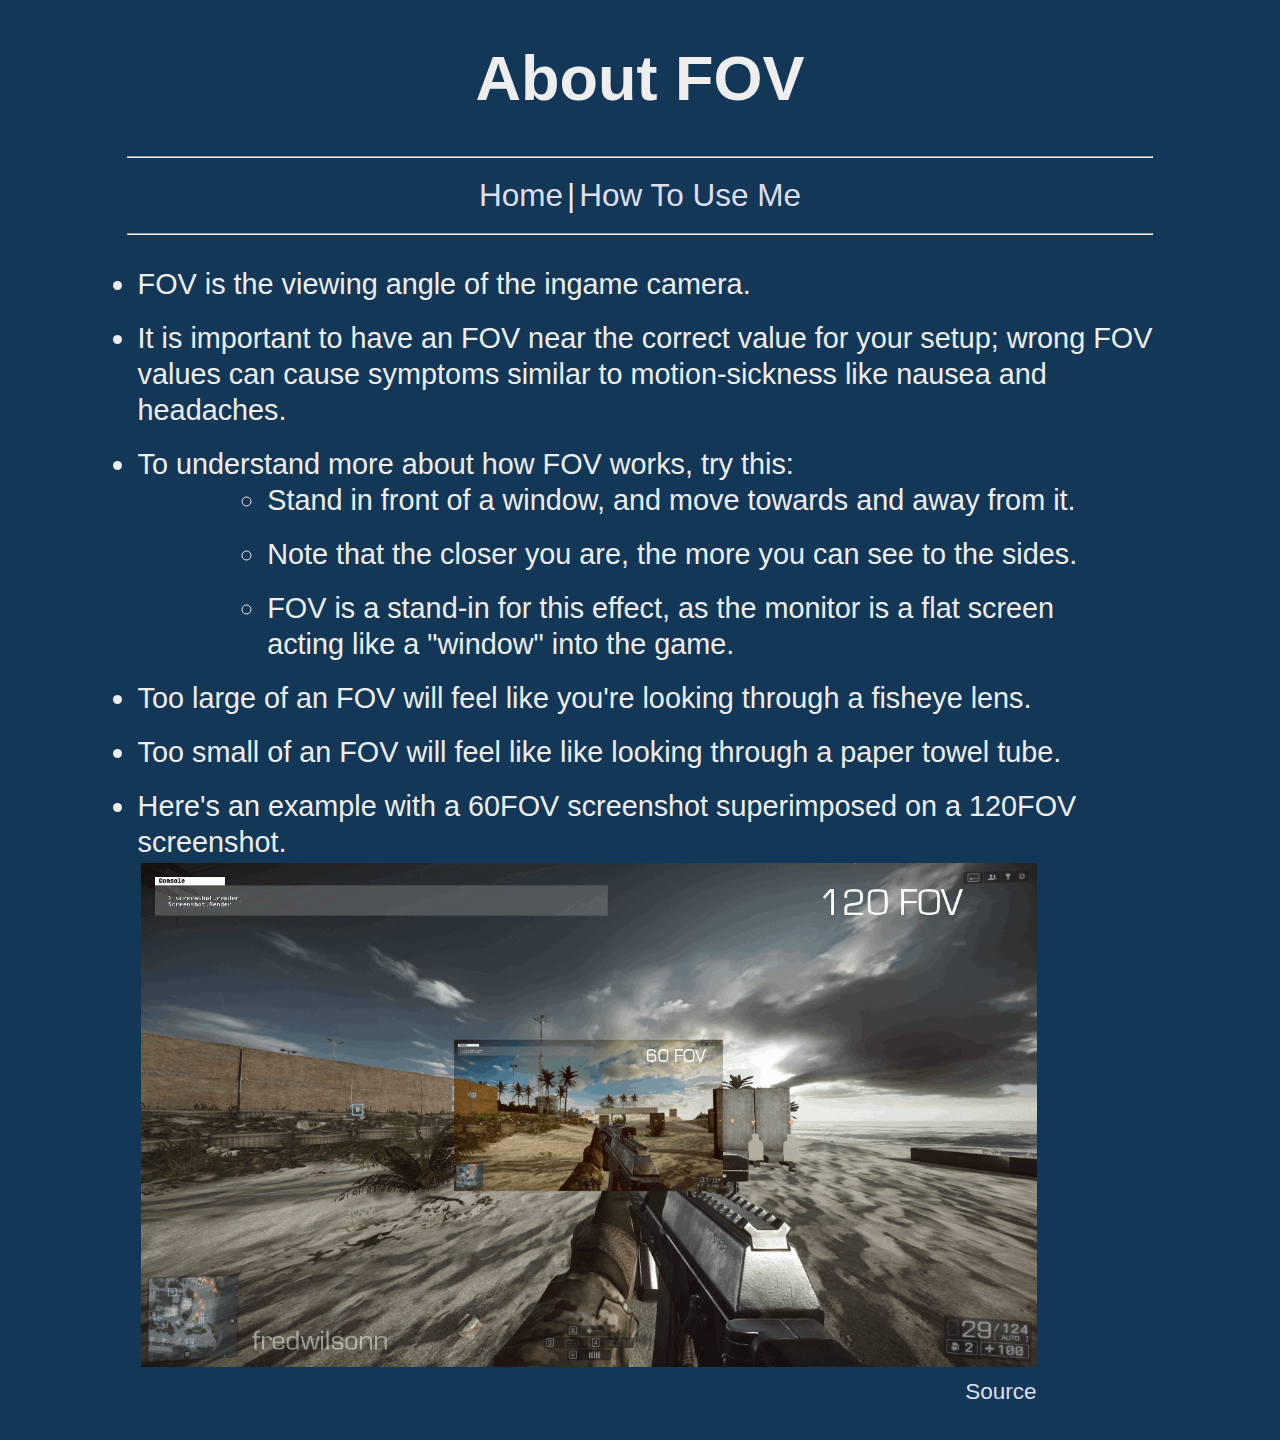
==== about.htm @ f23dcd89 "Add files via upload" ====
<!DOCTYPE html>
	<html>
		<head>
			<meta name="viewport" content="width=device-width, initial-scale=1, maximum-scale=1, user-scalable=0"/>
			<link rel="stylesheet" type="text/css" href="default.css">
			<style>
				Body {
					text-align: left;
				}
				p1 {
					font-size: 3.2vh;
				}
			</style>
			<title>About FOV</title>
		</head>
		<body>
			<h1>About FOV</h1>
			<hr>
			<table class="center">
				<tr>
					<td>
						<a href="index.htm">Home </a>
					</td>
					<td>
						<p1 style="font-size: 3.5vh;"> | </p1>
					</td>
					<td>
						<a href="howto.htm">How To Use Me </a>
					</td>
				</tr>
			</table>
			<hr>
			<ul>
				<li>
					<p1>FOV is the viewing angle of the ingame camera.</p1>
				</li>
				<li>
					<p1>It is important to have an FOV near the correct value for your setup; wrong FOV values can cause symptoms similar to motion-sickness like nausea and headaches.</p1>
				</li>
				<li>
					<p1>To understand more about how FOV works, try this:</p1>
					<ul>
						<li>
							<p1>Stand in front of a window, and move towards and away from it.</p1>
						</li>
						<li>
							<p1>Note that the closer you are, the more you can see to the sides.</p1>
						</li>
						<li>
							<p1>FOV is a stand-in for this effect, as the monitor is a flat screen acting like a "window" into the game.</p1>
						</li>

					</ul>
				<li>
					<p1>Too large of an FOV will feel like you're looking through a fisheye lens.</p1>
				</li>
				<li>
					<p1>Too small of an FOV will feel like like looking through a paper towel tube.</p1>
				</li>
				</li>
				<li>
					<p1>Here's an example with a 60FOV screenshot superimposed on a 120FOV screenshot.</p1>
					<table>
						<tr>
							<td>
								<a href="3RwPXXx.gif"><img src="3RwPXXx.gif" style="width: 70vw;"></a>
							</td>
						</tr>
						<tr>
							<td>
								<a href="https://www.reddit.com/r/battlefield_4/comments/1pqkgh/i_made_a_comparison_between_the_minimum_and/" style="float: right; font-size:2.5vh;">Source</a>
							</td>
						</tr>
					</table>
				</li>
			</ul>
		</body>
	</html>
---- default.css ----
Body
{
	background-color: #133756;
	text-align:center;
	width: device-width;
	font-size:3.5vh;
}
input {
	font-size:1.1em;
	background-color:#1e304c;
	border-color:#19273d;
	color:#eeeeee;
	text-align:center;
}
p1 {
	font-family: Charcoal, sans-serif;
	color: #eeeeee;
}

th {
	font-family: Charcoal, sans-serif;
	color: #eeeeee;
}
h1 {
	font-family: Impact, Charcoal, sans-serif;
	color: #eeeeee;
	text-align:center;
}
li {
	color: #eeeeee;
	margin-bottom: 2vh;
}
ul {
	margin-left:7vw;
	margin-right:7vw;


}
table.center {
	margin-left:auto;
	margin-right:auto;
}
hr {
	width: 80vw;
}
a:link {
	
	color: #dedeee;
	font-family: Impact, Charcoal, sans-serif;
	text-decoration:none;
}
a:visited {
	color: #aaaabe;
	font-family: Impact, Charcoal, sans-serif;
	text-decoration:none;
}
a:hover {
	color: #f5f5ff;
	font-family: Impact, Charcoal, sans-serif;
	text-decoration:underline;
}
a:active {
	

}
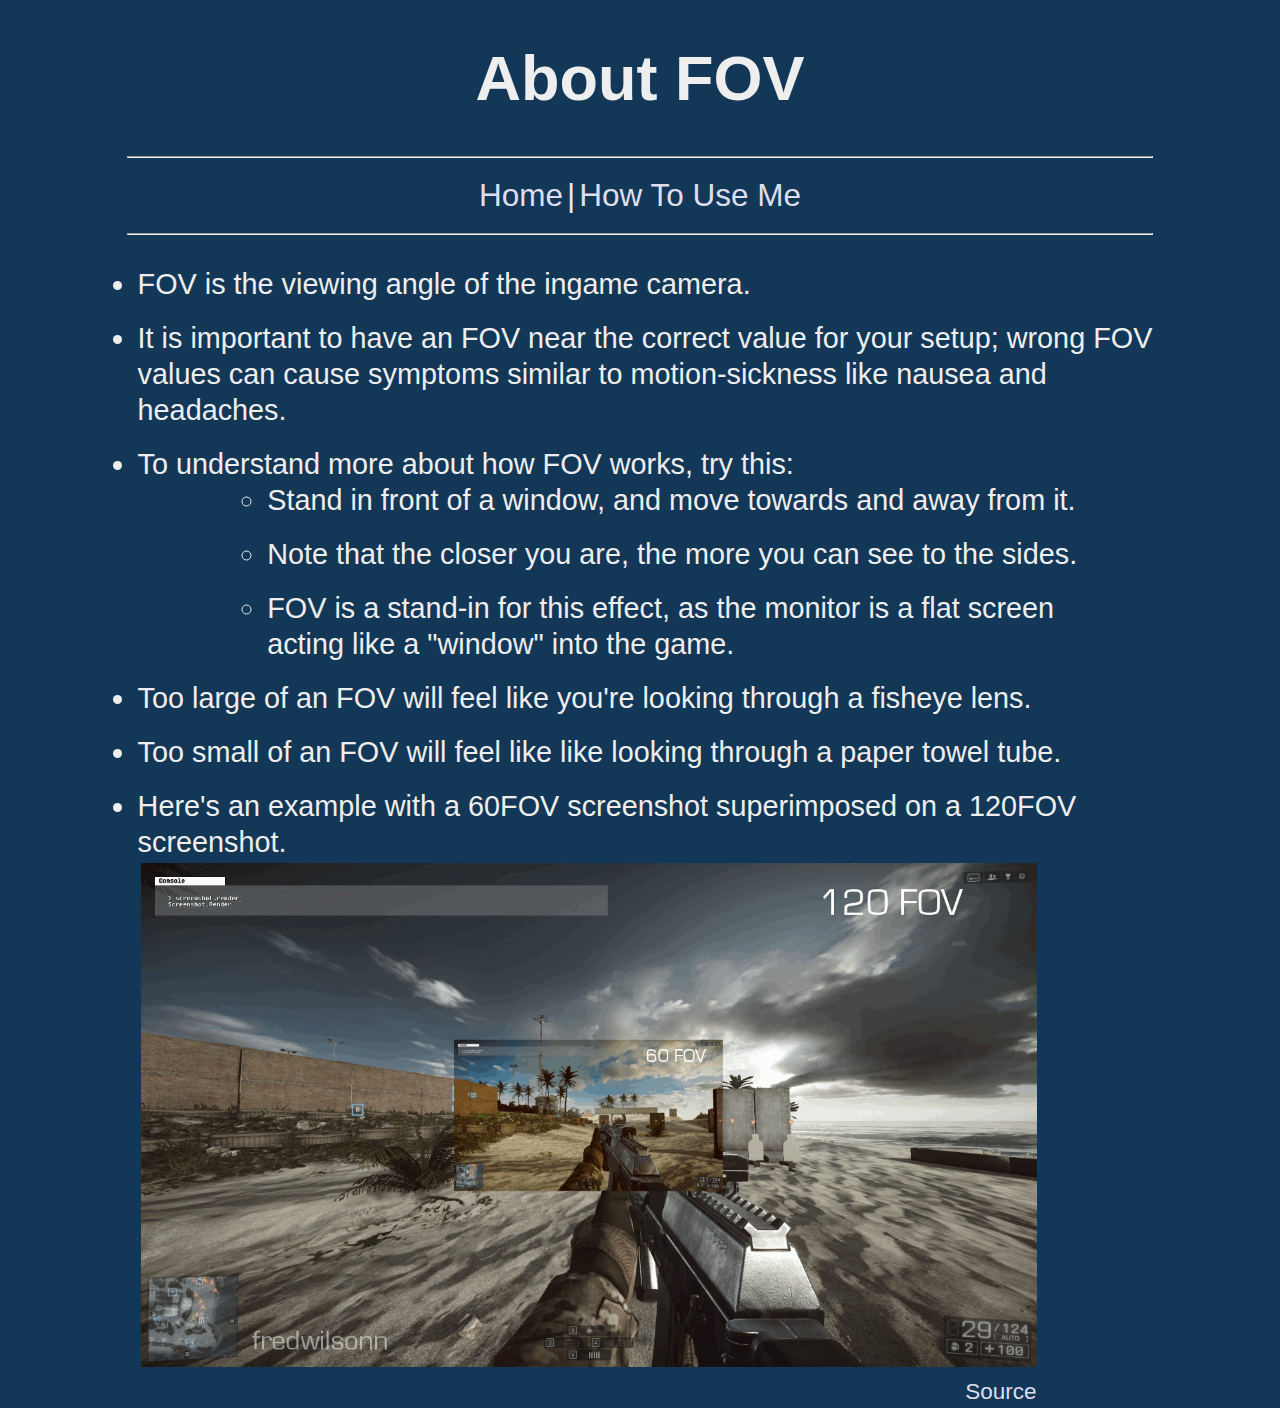
==== commit b2689b21: "Add files via upload" ====
--- a/about.htm
+++ b/about.htm
@@ -4,8 +4,9 @@
 			<meta name="viewport" content="width=device-width, initial-scale=1, maximum-scale=1, user-scalable=0"/>
 			<link rel="stylesheet" type="text/css" href="default.css">
 			<style>
-				Body {
+				html, body {
 					text-align: left;
+					height: 100%;
 				}
 				p1 {
 					font-size: 3.2vh;
@@ -14,6 +15,7 @@
 			<title>About FOV</title>
 		</head>
 		<body>
+			<div id="scrollable">
 			<h1>About FOV</h1>
 			<hr>
 			<table class="center">
@@ -74,5 +76,6 @@
 					</table>
 				</li>
 			</ul>
+		</div>
 		</body>
 	</html>
--- a/default.css
+++ b/default.css
@@ -59,7 +59,7 @@
 	font-family: Impact, Charcoal, sans-serif;
 	text-decoration:underline;
 }
-a:active {
-	
-
+#scrollable {
+	height: 100%
+	overflow-y: scroll;
 }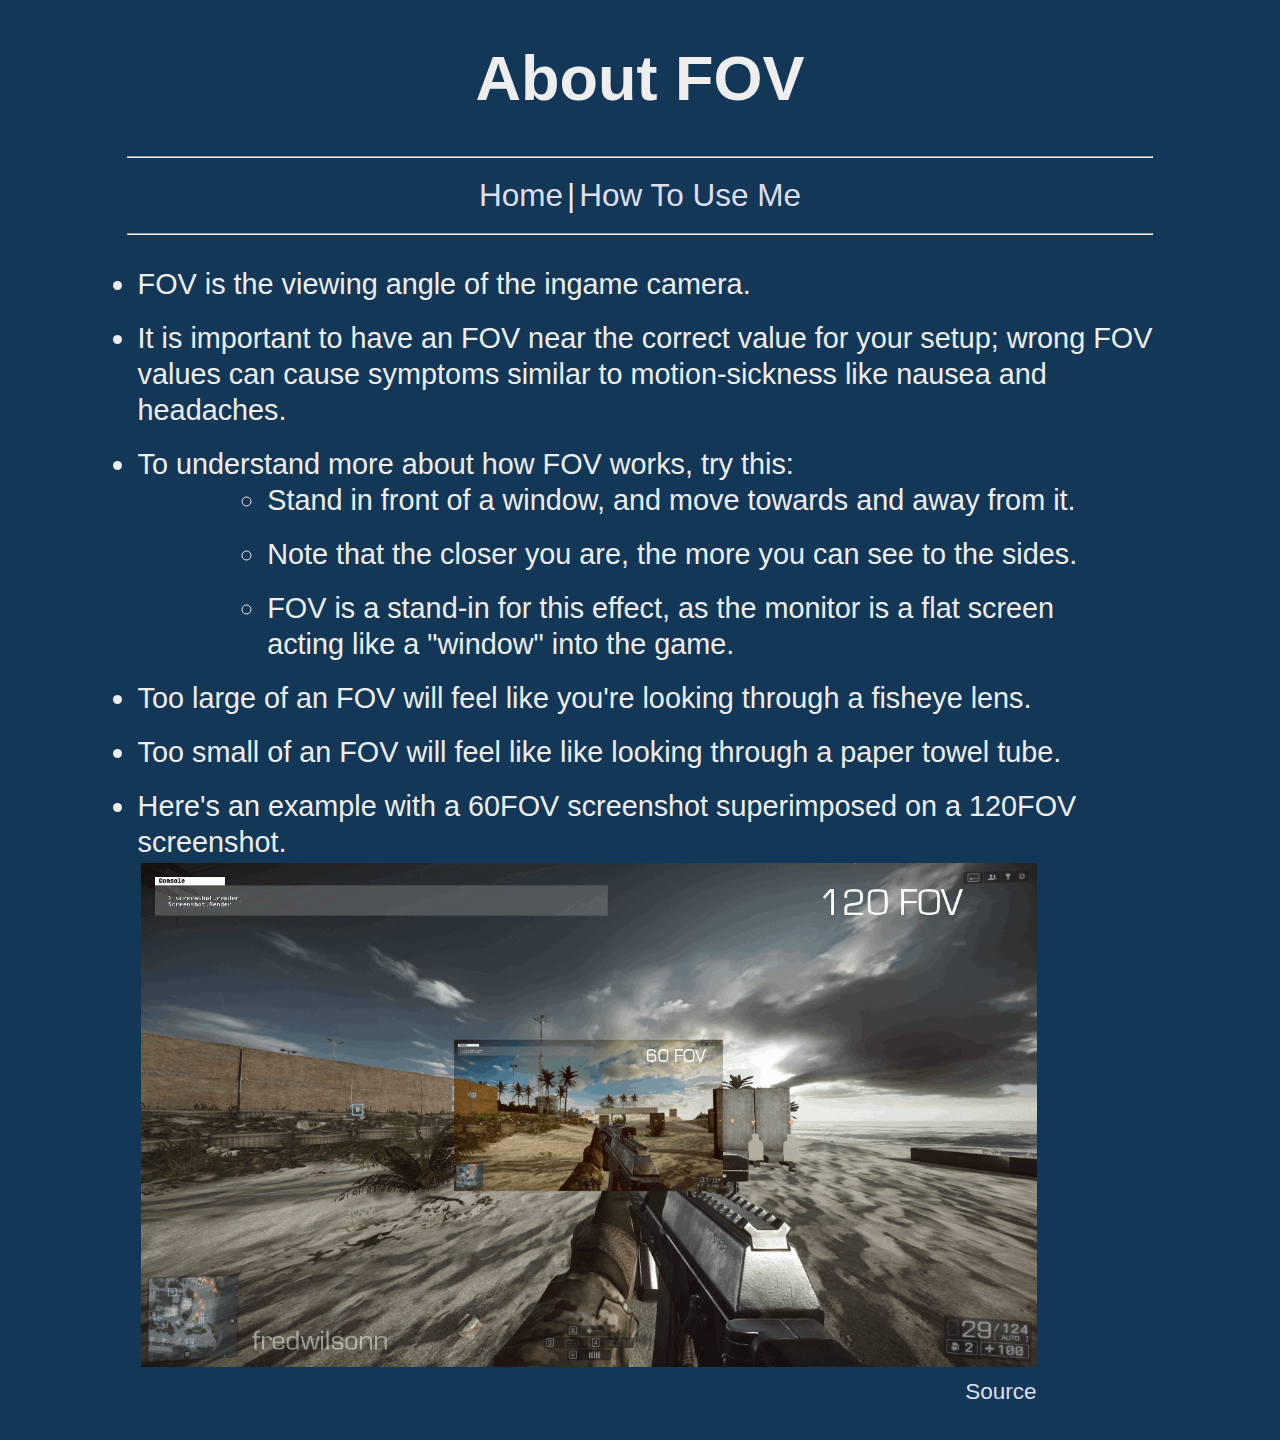
==== commit cf835f52: "Add files via upload" ====
--- a/about.htm
+++ b/about.htm
@@ -4,9 +4,9 @@
 			<meta name="viewport" content="width=device-width, initial-scale=1, maximum-scale=1, user-scalable=0"/>
 			<link rel="stylesheet" type="text/css" href="default.css">
 			<style>
-				html, body {
+				body {
 					text-align: left;
-					height: 100%;
+					
 				}
 				p1 {
 					font-size: 3.2vh;
@@ -15,7 +15,6 @@
 			<title>About FOV</title>
 		</head>
 		<body>
-			<div id="scrollable">
 			<h1>About FOV</h1>
 			<hr>
 			<table class="center">
@@ -76,6 +75,5 @@
 					</table>
 				</li>
 			</ul>
-		</div>
 		</body>
 	</html>
--- a/default.css
+++ b/default.css
@@ -59,7 +59,3 @@
 	font-family: Impact, Charcoal, sans-serif;
 	text-decoration:underline;
 }
-#scrollable {
-	height: 100%
-	overflow-y: scroll;
-}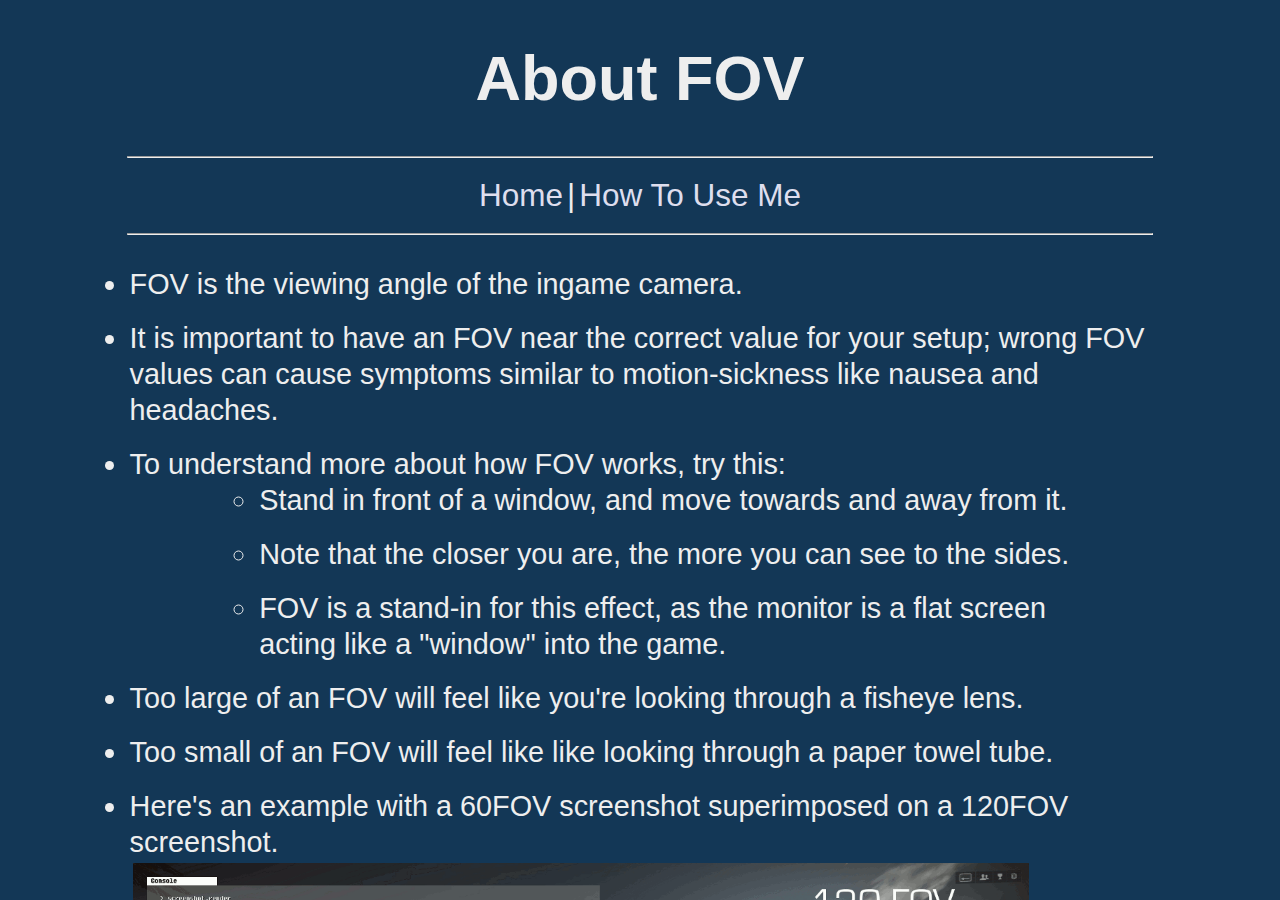
==== commit 12b3c651: "Add files via upload" ====
--- a/about.htm
+++ b/about.htm
@@ -14,7 +14,8 @@
 			</style>
 			<title>About FOV</title>
 		</head>
-		<body>
+		<body style="margin:0;padding:0;width:100%;height:100%;">
+		<div style="position:absolute;width:100%;height:100%;overflow:scroll;">
 			<h1>About FOV</h1>
 			<hr>
 			<table class="center">
@@ -75,5 +76,6 @@
 					</table>
 				</li>
 			</ul>
+		</div>
 		</body>
 	</html>
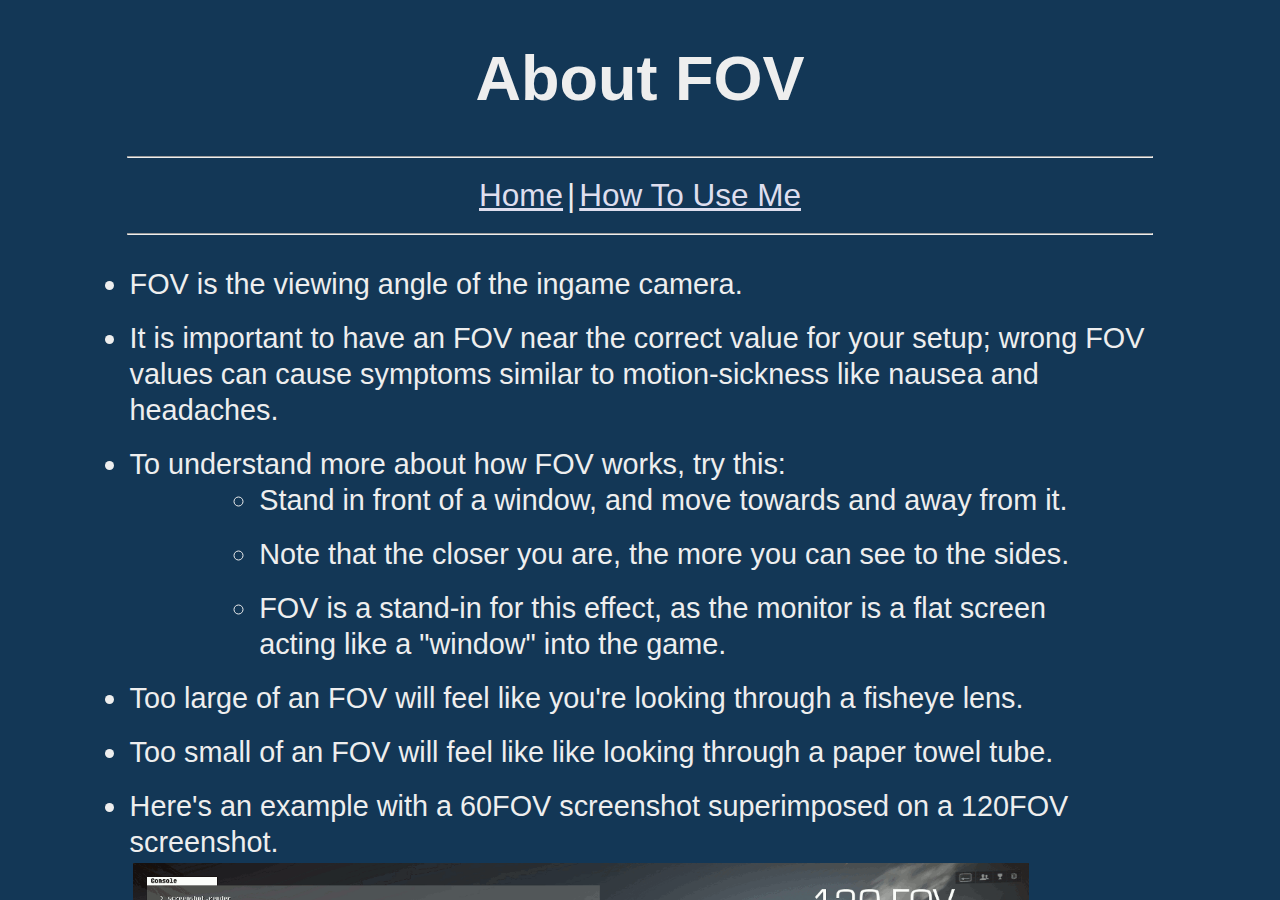
==== commit 7e7bbe05: "Add files via upload" ====
--- a/about.htm
+++ b/about.htm
@@ -14,8 +14,8 @@
 			</style>
 			<title>About FOV</title>
 		</head>
-		<body style="margin:0;padding:0;width:100%;height:100%;">
-		<div style="position:absolute;width:100%;height:100%;overflow:scroll;">
+		<body style="margin:0; padding:0; width:100%; height:100%;">
+		<div style="position:absolute; width:100%; height:100%; overflow-y:scroll; overflow-x:hidden;">
 			<h1>About FOV</h1>
 			<hr>
 			<table class="center">
--- a/default.css
+++ b/default.css
@@ -47,15 +47,12 @@
 	
 	color: #dedeee;
 	font-family: Impact, Charcoal, sans-serif;
-	text-decoration:none;
 }
 a:visited {
 	color: #aaaabe;
 	font-family: Impact, Charcoal, sans-serif;
-	text-decoration:none;
 }
 a:hover {
 	color: #f5f5ff;
 	font-family: Impact, Charcoal, sans-serif;
-	text-decoration:underline;
 }
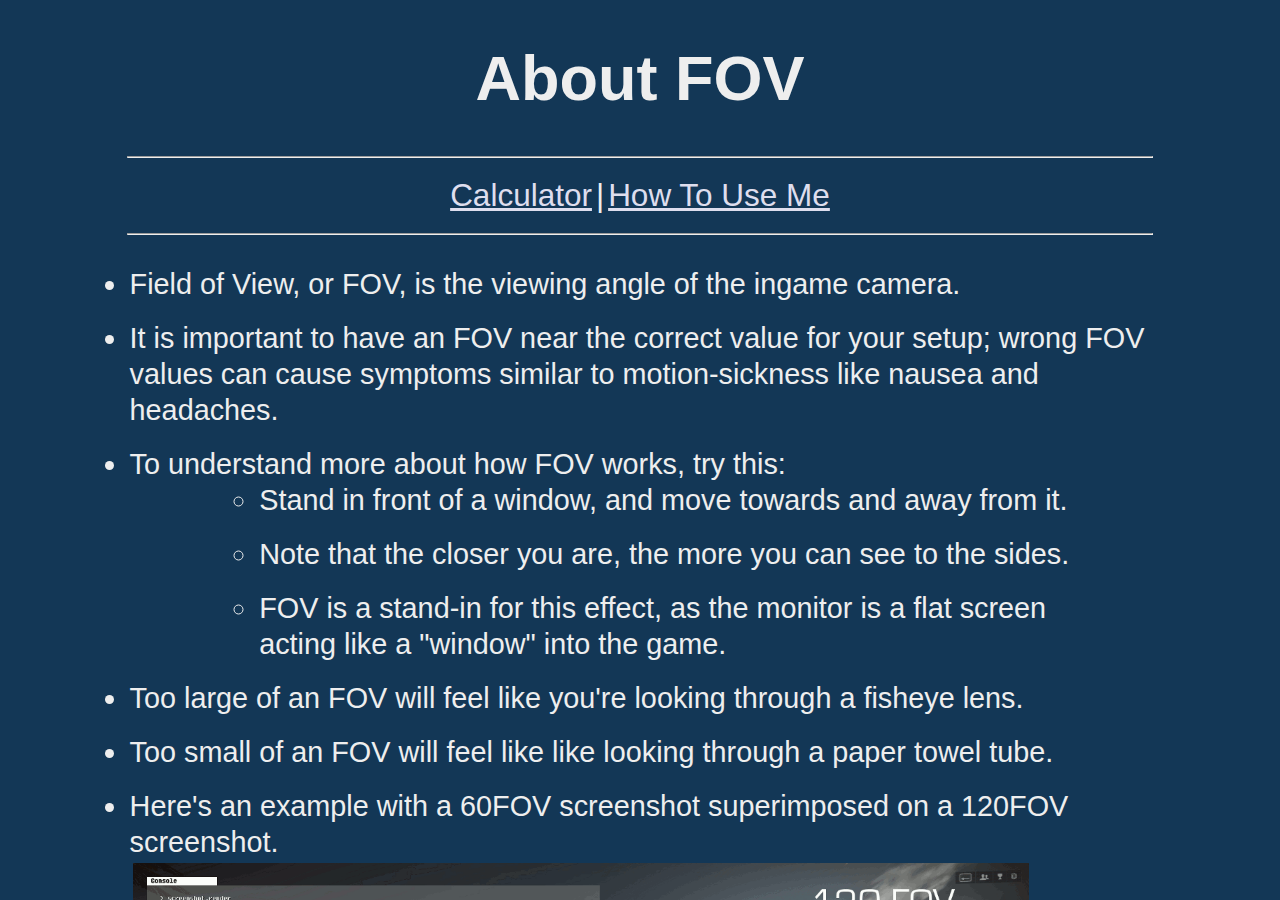
==== commit 148f61f8: "Add files via upload" ====
--- a/about.htm
+++ b/about.htm
@@ -21,7 +21,7 @@
 			<table class="center">
 				<tr>
 					<td>
-						<a href="index.htm">Home </a>
+						<a href="index.htm">Calculator</a>
 					</td>
 					<td>
 						<p1 style="font-size: 3.5vh;"> | </p1>
@@ -34,7 +34,7 @@
 			<hr>
 			<ul>
 				<li>
-					<p1>FOV is the viewing angle of the ingame camera.</p1>
+					<p1>Field of View, or FOV, is the viewing angle of the ingame camera.</p1>
 				</li>
 				<li>
 					<p1>It is important to have an FOV near the correct value for your setup; wrong FOV values can cause symptoms similar to motion-sickness like nausea and headaches.</p1>
